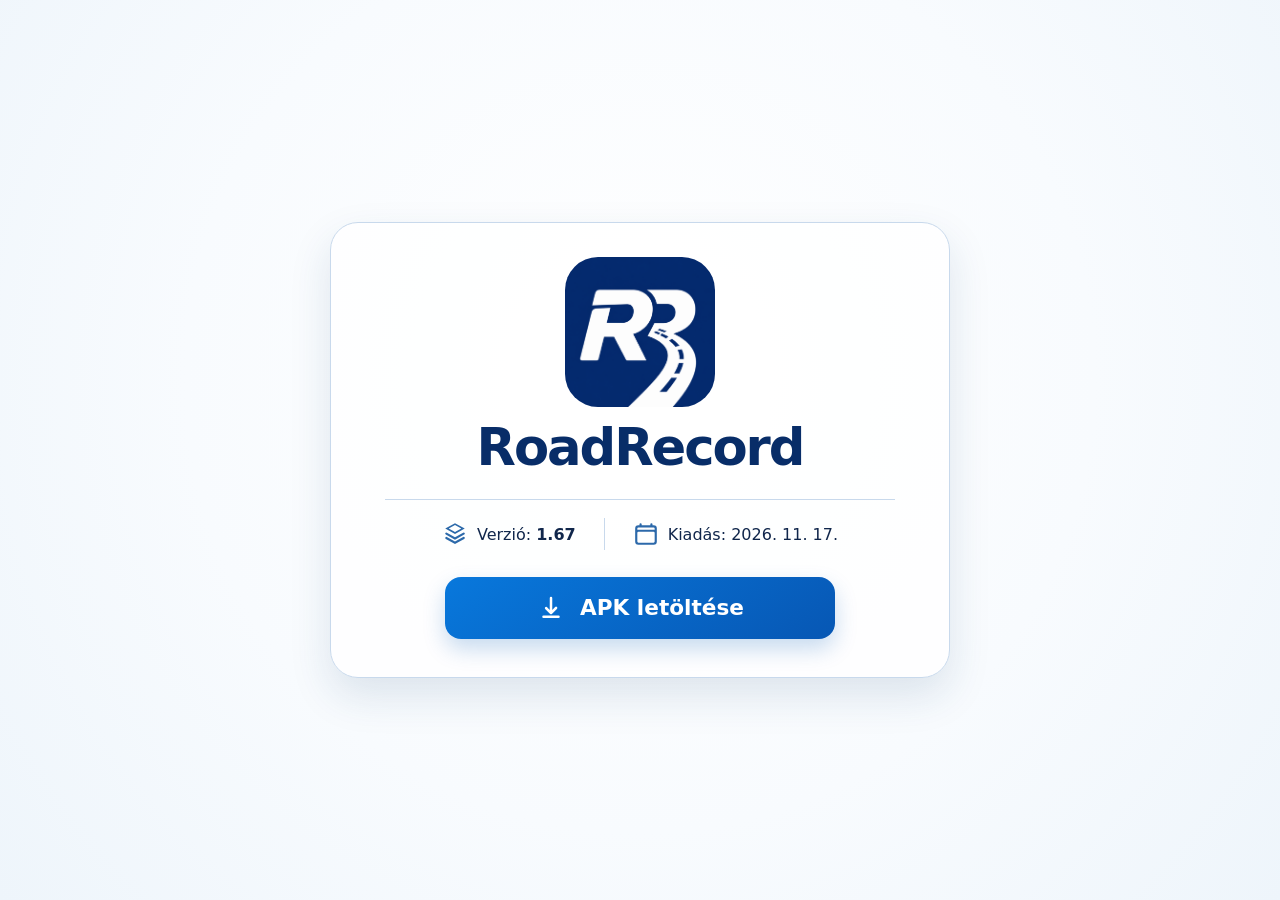
==== download-site/index.html @ 733531cd "Sync published RoadRecord 1.67 metadata [skip ci]" ====
<!doctype html>
<html lang="hu">
<head>
  <meta charset="utf-8">
  <meta name="viewport" content="width=device-width,initial-scale=1">
  <meta name="robots" content="noindex,nofollow,noarchive,nosnippet,noimageindex">
  <meta name="googlebot" content="noindex,nofollow,noarchive,nosnippet,noimageindex">
  <meta name="theme-color" content="#0D2B60">
  <title>RoadRecord letöltés</title>
  <link rel="icon" href="roadrecord-logo.png" type="image/png">
  <link rel="stylesheet" href="style.css">
</head>
<body>
  <main class="download-card">
    <img class="logo" src="roadrecord-logo.png" alt="RoadRecord logó">
    <h1>RoadRecord</h1>
    <div class="release-info" aria-live="polite">
      <div class="release-item">
        <svg viewBox="0 0 24 24" aria-hidden="true"><path d="m12 2 9 5-9 5-9-5 9-5Zm-5.8 5L12 10.22 17.8 7 12 3.78 6.2 7Zm-3.08 4.13a1 1 0 0 1 1.36-.38L12 14.93l7.52-4.18a1 1 0 1 1 .96 1.75L12 17.2 3.52 12.5a1 1 0 0 1-.4-1.37Zm0 4a1 1 0 0 1 1.36-.38L12 18.93l7.52-4.18a1 1 0 1 1 .96 1.75L12 21.2 3.52 16.5a1 1 0 0 1-.4-1.37Z"/></svg>
        <span>Verzió: <strong id="version">1.56</strong></span>
      </div>
      <span class="separator" aria-hidden="true"></span>
      <div class="release-item">
        <svg viewBox="0 0 24 24" aria-hidden="true"><path d="M7 2a1 1 0 0 1 1 1v1h8V3a1 1 0 1 1 2 0v1h1a3 3 0 0 1 3 3v12a3 3 0 0 1-3 3H5a3 3 0 0 1-3-3V7a3 3 0 0 1 3-3h1V3a1 1 0 0 1 1-1Zm12 8H5a1 1 0 0 0-1 1v8a1 1 0 0 0 1 1h14a1 1 0 0 0 1-1v-8a1 1 0 0 0-1-1ZM5 6a1 1 0 0 0-1 1v1h16V7a1 1 0 0 0-1-1H5Z"/></svg>
        <span>Kiadás: <time id="release-date">2026.11.07.</time></span>
      </div>
    </div>
    <a id="download" class="download-button" href="apk/roadrecord-v1.67.apk" download="roadrecord-v1.67.apk">
      <svg viewBox="0 0 24 24" aria-hidden="true"><path d="M12 3a1 1 0 0 1 1 1v9.59l2.3-2.3a1 1 0 1 1 1.4 1.42l-4 4a1 1 0 0 1-1.4 0l-4-4a1 1 0 0 1 1.4-1.42l2.3 2.3V4a1 1 0 0 1 1-1ZM5 19a1 1 0 0 1 1-1h12a1 1 0 1 1 0 2H6a1 1 0 0 1-1-1Z"/></svg>
      <span>APK letöltése</span>
    </a>
  </main>
  <script>
    fetch('version.json', {cache: 'no-store'})
      .then(response => response.ok ? response.json() : Promise.reject())
      .then(release => {
        const version = String(release.versionName || '1.56');
        const url = release.apkUrl || `apk/roadrecord-v${version}.apk`;
        const link = document.getElementById('download');
        document.getElementById('version').textContent = version;
        link.href = url;
        link.download = `roadrecord-v${version}.apk`;
        if (release.releaseDate) {
          const date = new Date(`${release.releaseDate}T12:00:00`);
          document.getElementById('release-date').textContent = new Intl.DateTimeFormat('hu-HU', {
            year: 'numeric', month: '2-digit', day: '2-digit'
          }).format(date);
        }
      })
      .catch(() => {});
  </script>
</body>
</html>
---- download-site/style.css ----
:root{color-scheme:light;--navy:#082d68;--blue:#0878dc;--blue-dark:#0757b4;--line:#c8d9ec;--text:#10264b}
*{box-sizing:border-box}
html,body{min-height:100%;margin:0}
body{min-height:100svh;display:grid;place-items:center;padding:12px;background:radial-gradient(circle at 50% 42%,#fff 0,#f8fbfe 55%,#eef5fb 100%);color:var(--text);font-family:system-ui,-apple-system,"Segoe UI",sans-serif}
.download-card{width:min(100%,620px);padding:34px 54px 38px;display:flex;flex-direction:column;align-items:center;text-align:center;background:rgba(255,255,255,.86);border:1px solid var(--line);border-radius:28px;box-shadow:0 18px 42px rgba(21,70,118,.13)}
.logo{width:150px;height:150px;object-fit:contain;border-radius:22%}
h1{margin:15px 0 25px;font-size:3.2rem;line-height:1;font-weight:800;letter-spacing:-.04em;color:var(--navy)}
.release-info{width:100%;min-height:70px;border-top:1px solid var(--line);display:flex;align-items:center;justify-content:center;gap:28px;color:var(--text);font-size:1rem}
.release-item{display:flex;align-items:center;justify-content:center;gap:9px;white-space:nowrap}
.release-item svg{width:26px;height:26px;fill:#2c69aa;flex:none}
.release-item strong{font-weight:850}
.separator{width:1px;height:32px;background:var(--line);flex:none}
.download-button{width:min(100%,390px);min-height:62px;margin-top:8px;display:flex;align-items:center;justify-content:center;gap:14px;padding:12px 22px;border-radius:16px;background:linear-gradient(145deg,var(--blue),var(--blue-dark));color:#fff;text-decoration:none;font-size:1.35rem;font-weight:800;box-shadow:0 10px 22px rgba(6,92,181,.22);transition:transform .15s ease,filter .15s ease}
.download-button:hover{filter:brightness(1.06);transform:translateY(-2px)}
.download-button:active{transform:translateY(1px)}
.download-button svg{width:30px;height:30px;fill:currentColor;flex:none}
@media(max-width:640px){body{place-items:start center;padding:7px 8px}.download-card{padding:20px 18px 22px;border-radius:22px}.logo{width:108px;height:108px}h1{margin:10px 0 17px;font-size:2.25rem}.release-info{min-height:54px;gap:13px;font-size:.82rem}.release-item{gap:6px}.release-item svg{width:20px;height:20px}.separator{height:26px}.download-button{min-height:56px;margin-top:8px;font-size:1.16rem;border-radius:14px}.download-button svg{width:27px;height:27px}}
@media(max-width:350px){.download-card{padding-inline:12px}.release-info{gap:8px;font-size:.75rem}.release-item{gap:4px}.release-item svg{width:18px;height:18px}.download-button{font-size:1.08rem}}
@media(max-height:520px) and (orientation:landscape){body{padding:6px}.download-card{width:min(100%,720px);padding:14px 28px;display:grid;grid-template-columns:96px 1fr;column-gap:22px;text-align:left}.logo{width:96px;height:96px;grid-row:1/4}h1{margin:0 0 8px;font-size:2rem}.release-info{min-height:42px;justify-content:flex-start}.download-button{min-height:48px;margin-top:8px;font-size:1.05rem}}
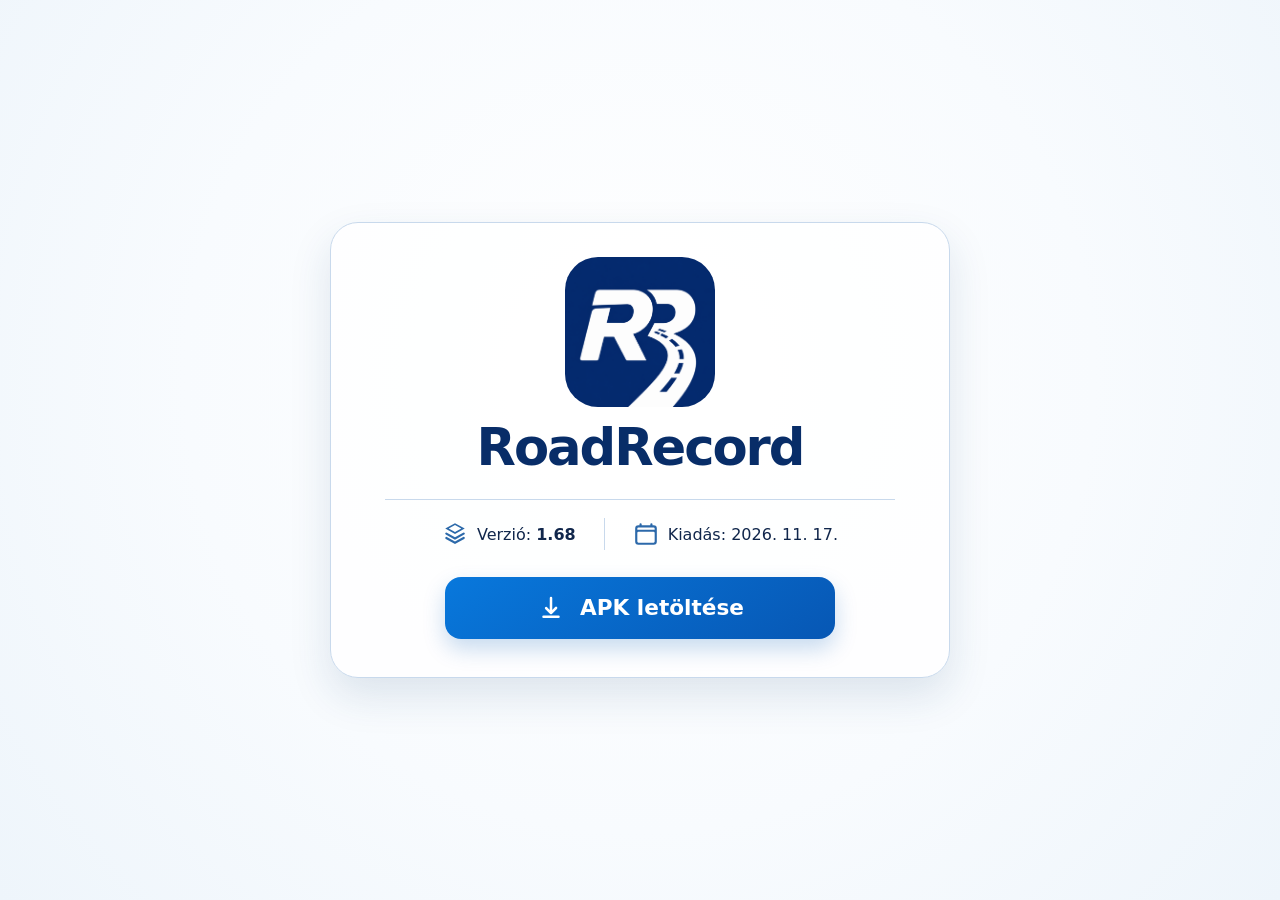
==== commit 2924f796: "Sync published RoadRecord 1.68 metadata [skip ci]" ====
--- a/download-site/index.html
+++ b/download-site/index.html
@@ -25,7 +25,7 @@
         <span>Kiadás: <time id="release-date">2026.11.07.</time></span>
       </div>
     </div>
-    <a id="download" class="download-button" href="apk/roadrecord-v1.67.apk" download="roadrecord-v1.67.apk">
+    <a id="download" class="download-button" href="apk/roadrecord-v1.68.apk" download="roadrecord-v1.68.apk">
       <svg viewBox="0 0 24 24" aria-hidden="true"><path d="M12 3a1 1 0 0 1 1 1v9.59l2.3-2.3a1 1 0 1 1 1.4 1.42l-4 4a1 1 0 0 1-1.4 0l-4-4a1 1 0 0 1 1.4-1.42l2.3 2.3V4a1 1 0 0 1 1-1ZM5 19a1 1 0 0 1 1-1h12a1 1 0 1 1 0 2H6a1 1 0 0 1-1-1Z"/></svg>
       <span>APK letöltése</span>
     </a>
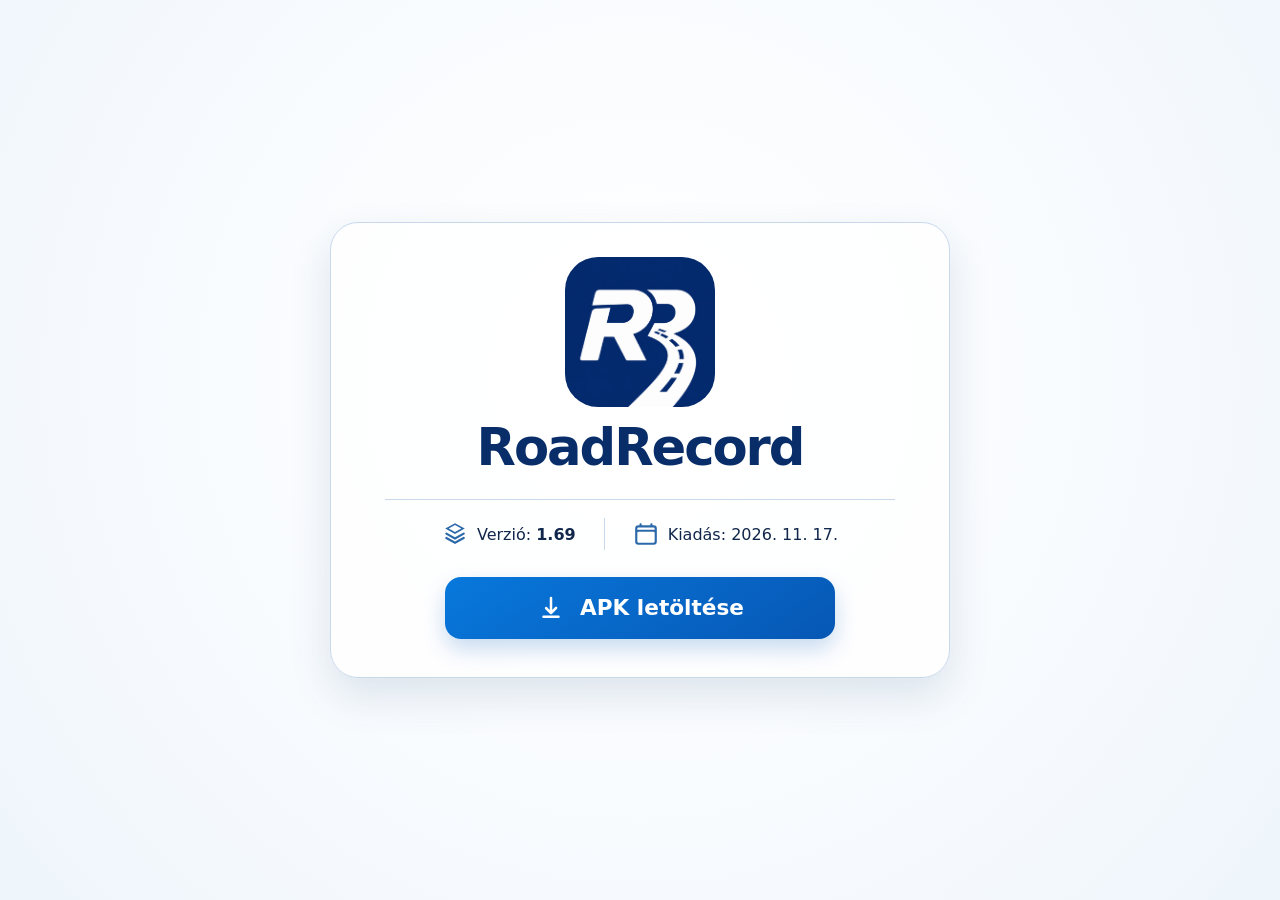
==== commit e3b0bed5: "Sync published RoadRecord 1.69 metadata [skip ci]" ====
--- a/download-site/index.html
+++ b/download-site/index.html
@@ -25,7 +25,7 @@
         <span>Kiadás: <time id="release-date">2026.11.07.</time></span>
       </div>
     </div>
-    <a id="download" class="download-button" href="apk/roadrecord-v1.68.apk" download="roadrecord-v1.68.apk">
+    <a id="download" class="download-button" href="apk/roadrecord-v1.69.apk" download="roadrecord-v1.69.apk">
       <svg viewBox="0 0 24 24" aria-hidden="true"><path d="M12 3a1 1 0 0 1 1 1v9.59l2.3-2.3a1 1 0 1 1 1.4 1.42l-4 4a1 1 0 0 1-1.4 0l-4-4a1 1 0 0 1 1.4-1.42l2.3 2.3V4a1 1 0 0 1 1-1ZM5 19a1 1 0 0 1 1-1h12a1 1 0 1 1 0 2H6a1 1 0 0 1-1-1Z"/></svg>
       <span>APK letöltése</span>
     </a>
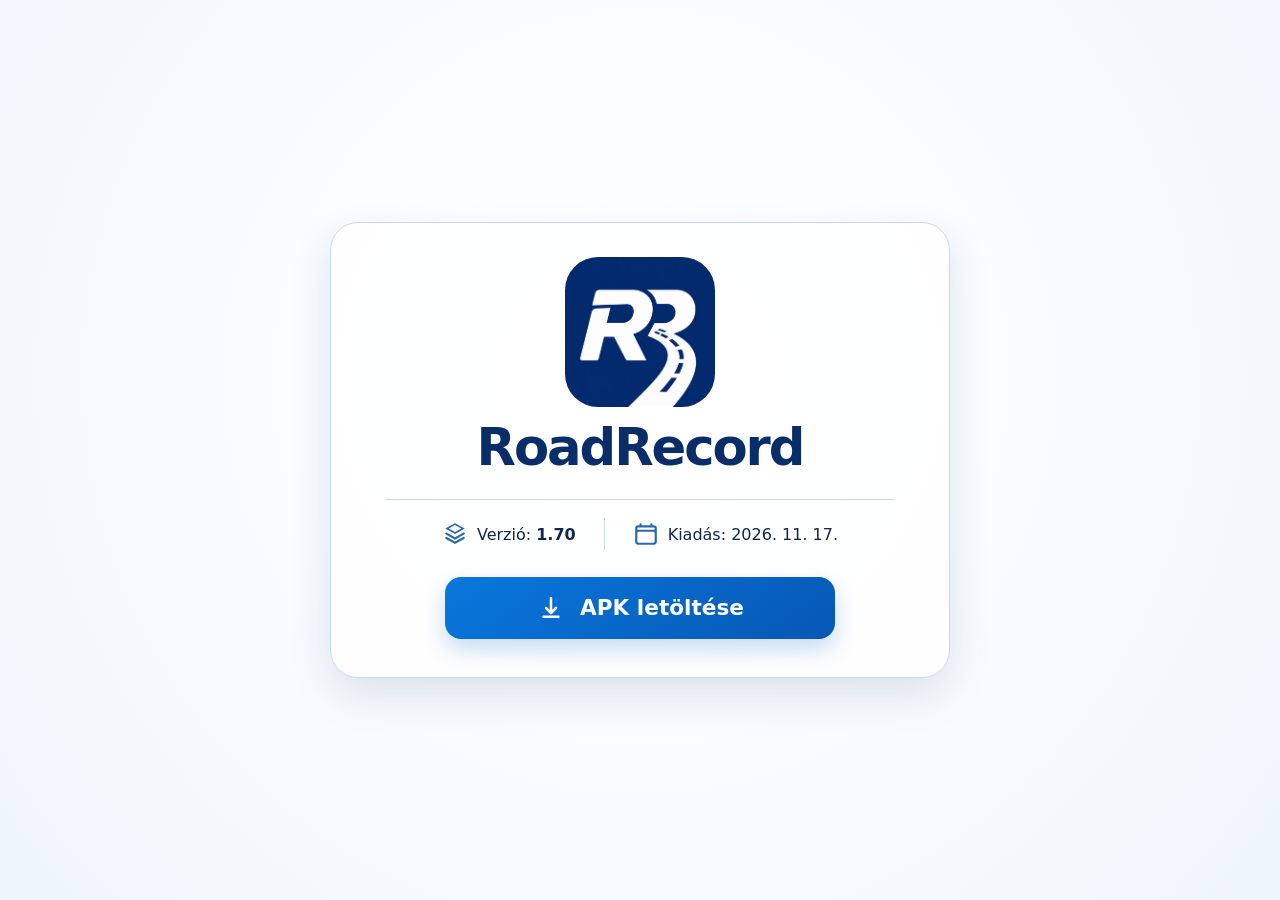
==== commit 0988bb0e: "Sync published RoadRecord 1.70 metadata [skip ci]" ====
--- a/download-site/index.html
+++ b/download-site/index.html
@@ -25,7 +25,7 @@
         <span>Kiadás: <time id="release-date">2026.11.07.</time></span>
       </div>
     </div>
-    <a id="download" class="download-button" href="apk/roadrecord-v1.69.apk" download="roadrecord-v1.69.apk">
+    <a id="download" class="download-button" href="apk/roadrecord-v1.70.apk" download="roadrecord-v1.70.apk">
       <svg viewBox="0 0 24 24" aria-hidden="true"><path d="M12 3a1 1 0 0 1 1 1v9.59l2.3-2.3a1 1 0 1 1 1.4 1.42l-4 4a1 1 0 0 1-1.4 0l-4-4a1 1 0 0 1 1.4-1.42l2.3 2.3V4a1 1 0 0 1 1-1ZM5 19a1 1 0 0 1 1-1h12a1 1 0 1 1 0 2H6a1 1 0 0 1-1-1Z"/></svg>
       <span>APK letöltése</span>
     </a>
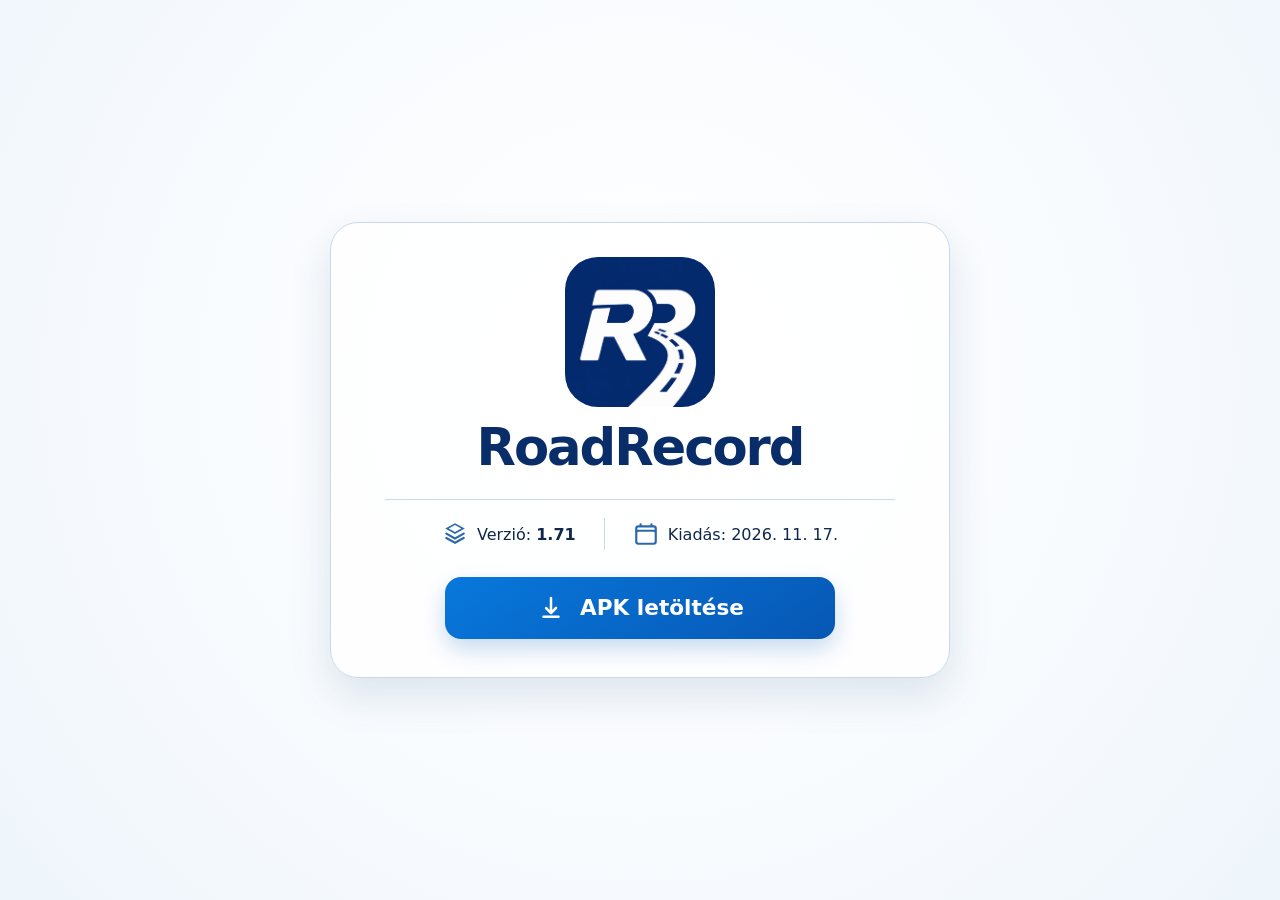
==== commit d4e17cd2: "Sync published RoadRecord 1.71 metadata [skip ci]" ====
--- a/download-site/index.html
+++ b/download-site/index.html
@@ -25,7 +25,7 @@
         <span>Kiadás: <time id="release-date">2026.11.07.</time></span>
       </div>
     </div>
-    <a id="download" class="download-button" href="apk/roadrecord-v1.70.apk" download="roadrecord-v1.70.apk">
+    <a id="download" class="download-button" href="apk/roadrecord-v1.71.apk" download="roadrecord-v1.71.apk">
       <svg viewBox="0 0 24 24" aria-hidden="true"><path d="M12 3a1 1 0 0 1 1 1v9.59l2.3-2.3a1 1 0 1 1 1.4 1.42l-4 4a1 1 0 0 1-1.4 0l-4-4a1 1 0 0 1 1.4-1.42l2.3 2.3V4a1 1 0 0 1 1-1ZM5 19a1 1 0 0 1 1-1h12a1 1 0 1 1 0 2H6a1 1 0 0 1-1-1Z"/></svg>
       <span>APK letöltése</span>
     </a>
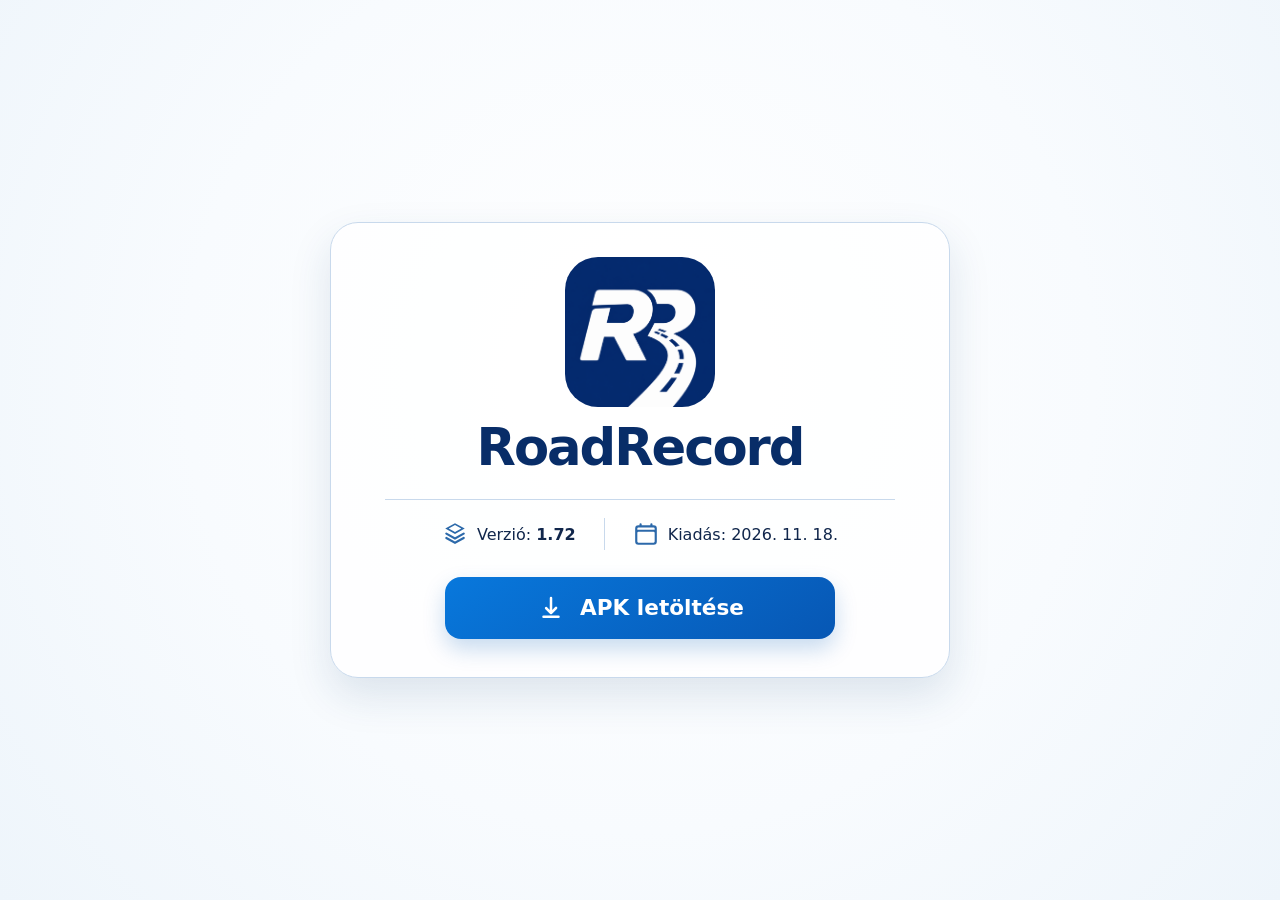
==== commit b85c5a55: "Sync published RoadRecord 1.72 metadata [skip ci]" ====
--- a/download-site/index.html
+++ b/download-site/index.html
@@ -25,7 +25,7 @@
         <span>Kiadás: <time id="release-date">2026.11.07.</time></span>
       </div>
     </div>
-    <a id="download" class="download-button" href="apk/roadrecord-v1.71.apk" download="roadrecord-v1.71.apk">
+    <a id="download" class="download-button" href="apk/roadrecord-v1.72.apk" download="roadrecord-v1.72.apk">
       <svg viewBox="0 0 24 24" aria-hidden="true"><path d="M12 3a1 1 0 0 1 1 1v9.59l2.3-2.3a1 1 0 1 1 1.4 1.42l-4 4a1 1 0 0 1-1.4 0l-4-4a1 1 0 0 1 1.4-1.42l2.3 2.3V4a1 1 0 0 1 1-1ZM5 19a1 1 0 0 1 1-1h12a1 1 0 1 1 0 2H6a1 1 0 0 1-1-1Z"/></svg>
       <span>APK letöltése</span>
     </a>
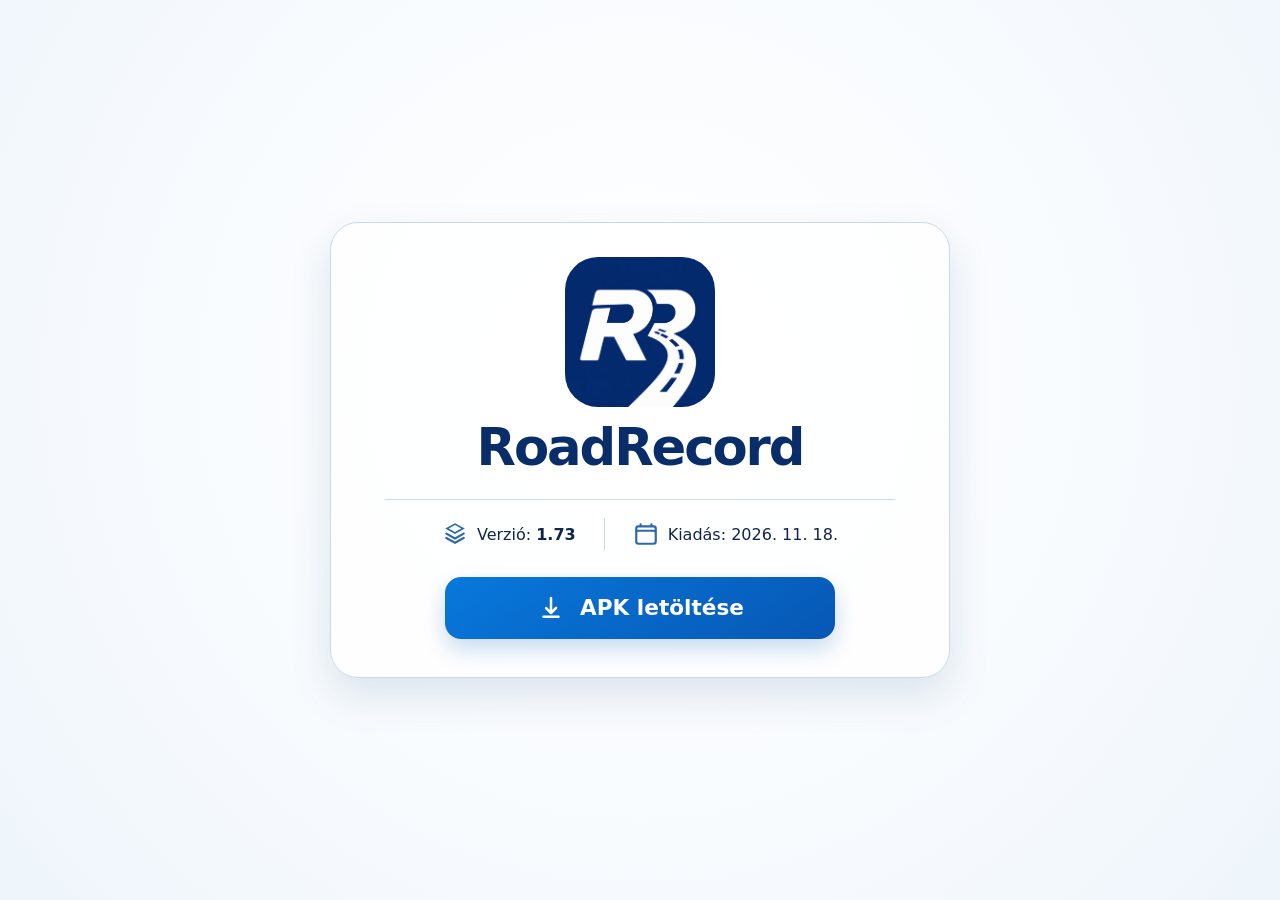
==== commit d96760f8: "Sync published RoadRecord 1.73 metadata [skip ci]" ====
--- a/download-site/index.html
+++ b/download-site/index.html
@@ -25,7 +25,7 @@
         <span>Kiadás: <time id="release-date">2026.11.07.</time></span>
       </div>
     </div>
-    <a id="download" class="download-button" href="apk/roadrecord-v1.72.apk" download="roadrecord-v1.72.apk">
+    <a id="download" class="download-button" href="apk/roadrecord-v1.73.apk" download="roadrecord-v1.73.apk">
       <svg viewBox="0 0 24 24" aria-hidden="true"><path d="M12 3a1 1 0 0 1 1 1v9.59l2.3-2.3a1 1 0 1 1 1.4 1.42l-4 4a1 1 0 0 1-1.4 0l-4-4a1 1 0 0 1 1.4-1.42l2.3 2.3V4a1 1 0 0 1 1-1ZM5 19a1 1 0 0 1 1-1h12a1 1 0 1 1 0 2H6a1 1 0 0 1-1-1Z"/></svg>
       <span>APK letöltése</span>
     </a>
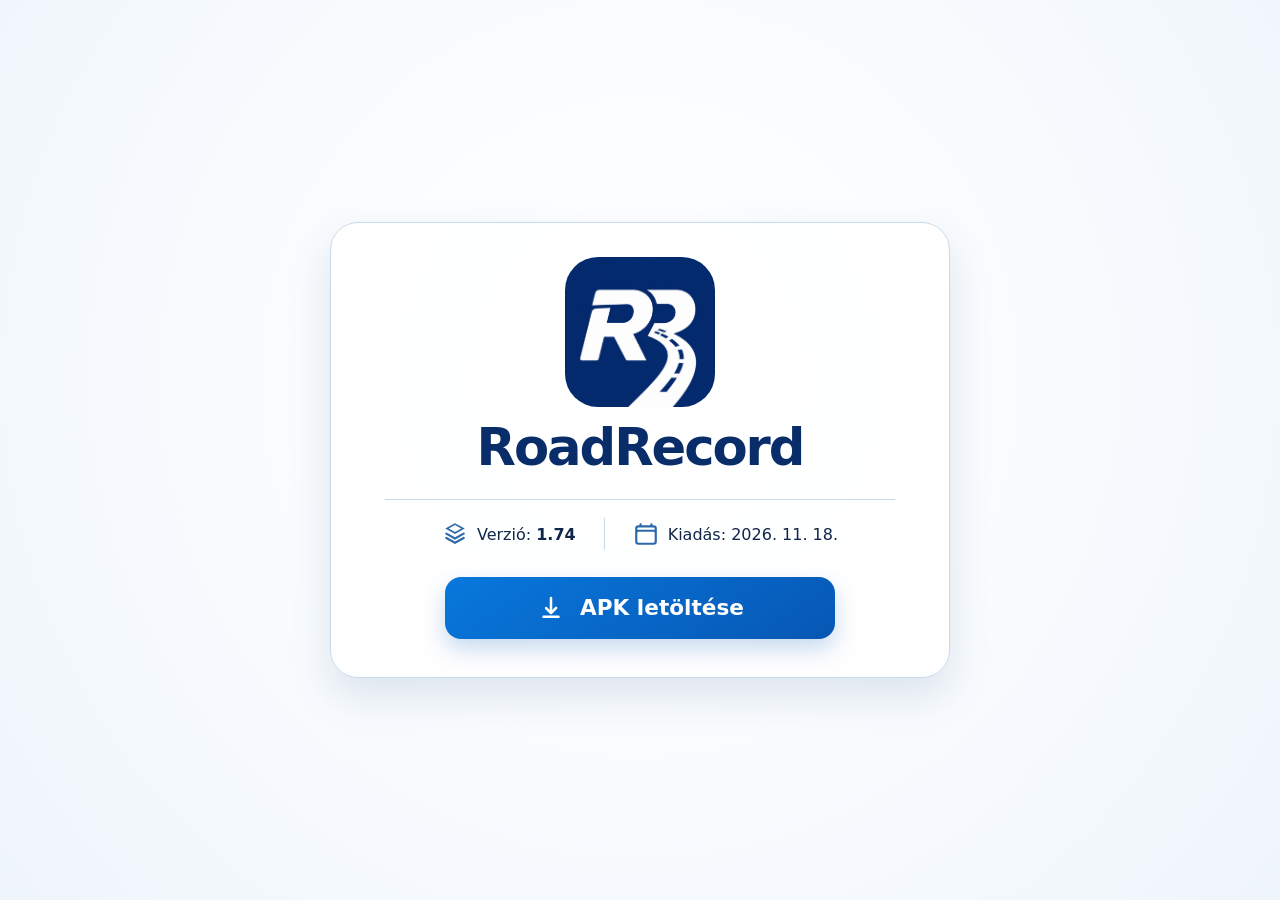
==== commit cce8d344: "Sync published RoadRecord 1.74 metadata [skip ci]" ====
--- a/download-site/index.html
+++ b/download-site/index.html
@@ -25,7 +25,7 @@
         <span>Kiadás: <time id="release-date">2026.11.07.</time></span>
       </div>
     </div>
-    <a id="download" class="download-button" href="apk/roadrecord-v1.73.apk" download="roadrecord-v1.73.apk">
+    <a id="download" class="download-button" href="apk/roadrecord-v1.74.apk" download="roadrecord-v1.74.apk">
       <svg viewBox="0 0 24 24" aria-hidden="true"><path d="M12 3a1 1 0 0 1 1 1v9.59l2.3-2.3a1 1 0 1 1 1.4 1.42l-4 4a1 1 0 0 1-1.4 0l-4-4a1 1 0 0 1 1.4-1.42l2.3 2.3V4a1 1 0 0 1 1-1ZM5 19a1 1 0 0 1 1-1h12a1 1 0 1 1 0 2H6a1 1 0 0 1-1-1Z"/></svg>
       <span>APK letöltése</span>
     </a>
